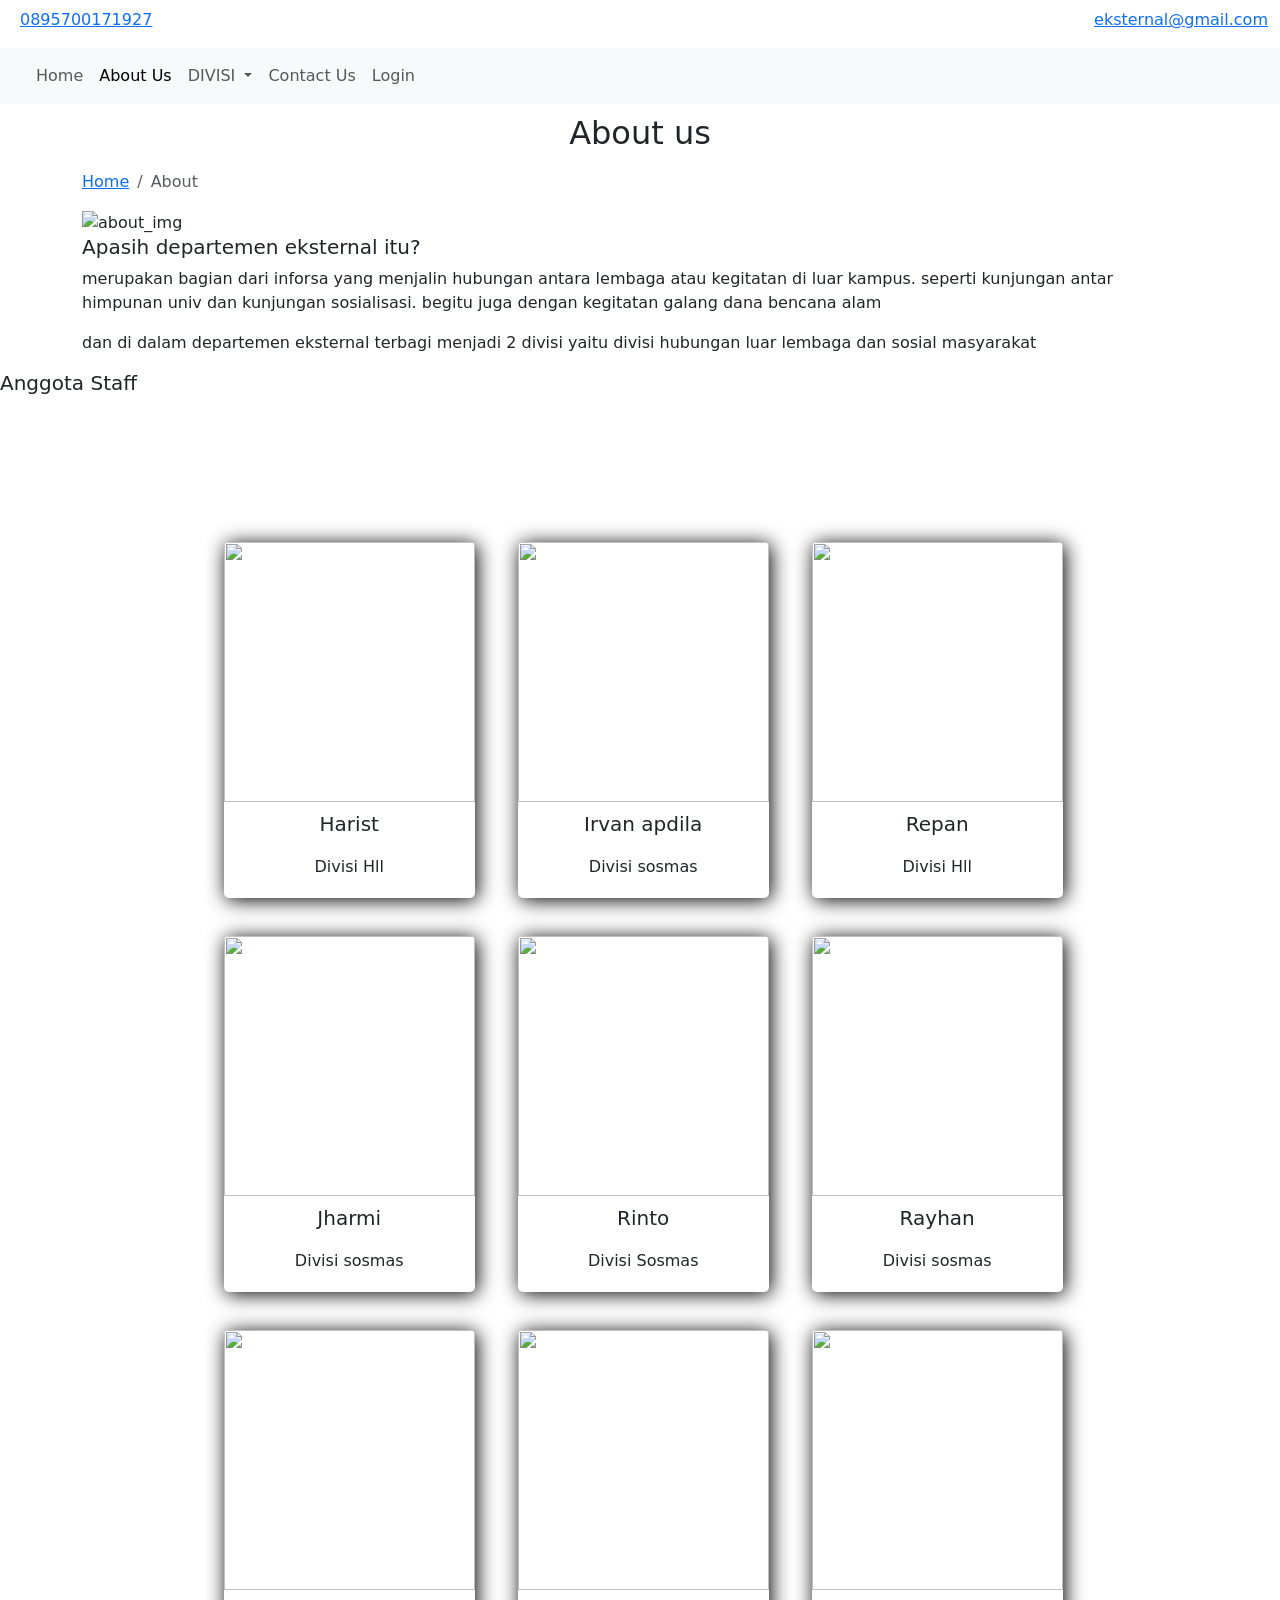
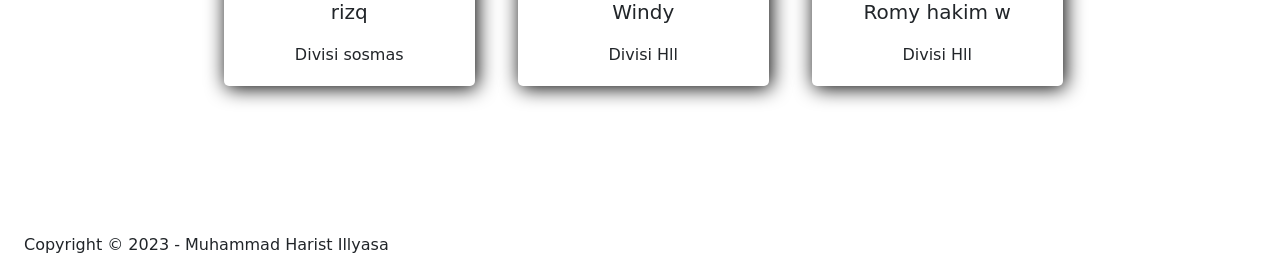
==== about.html @ ab79e87a "Ko" ====
<!DOCTYPE html>

<html lang="en">

<head>
    <meta charset="UTF-8">
    <meta http-equiv="X-UA-Compatible" content="IE=edge">
    <meta name="viewport" content="width=device-width, initial-scale=1.0">

    <!-- bootstrap cdn link -->
    <link href="https://cdn.jsdelivr.net/npm/bootstrap@5.1.3/dist/css/bootstrap.min.css" rel="stylesheet"
        integrity="sha384-1BmE4kWBq78iYhFldvKuhfTAU6auU8tT94WrHftjDbrCEXSU1oBoqyl2QvZ6jIW3" crossorigin="anonymous">

    <!-- aos cdn link -->
    <link href="https://unpkg.com/aos@2.3.1/dist/aos.css" rel="stylesheet">

    <!-- custom styles -->
    <link rel="stylesheet" href="style.css">
    <link rel="stylesheet" href="responsive.css">

    <title>About</title>
</head>
<style type="text/css">


 
    .main{
    
     margin: 10%;
     padding-left: 6%;
    }
    
    .tet{
         width: 251px;
         height: 100%;
         display: inline-block;
         box-shadow: 2px 2px 20px black;
         border-radius: 5px; 
         margin: 2%;
        }
    
    .gambar .test{
      width: 251px;
      height: 260px;
      border-top-right-radius: 5px;
      border-top-left-radius: 5px;
      
    
     
     }
    
    .title{
     
      text-align: center;
      padding: 10px;
      
     }
    
    h1{
      font-size: 20px;
     }
    
    .des{
      padding: 3px;
      text-align: center;
     
      padding-top: 1px;
            border-bottom-right-radius: 1px;
      border-bottom-left-radius: 1px;
    }
    button{
      margin-top: 40px;
      margin-bottom: 10px;
      background-color: white;
      border: 1px solid black;
      border-radius: 5px;
      padding:10px;
    }
    button:hover{
      background-color: black;
      color: white;
      transition: .5s;
      cursor: pointer;
    }
    
    </style>

<body>
     <!-- topbar start -->
     <div class="topbar container-fluid d-flex flex-wrap justify-content-center justify-content-lg-between">
        <div class="info-topbar mt-2 d-flex flex-wrap justify-content-center justify-content-lg-between">
            <div class="info-content d-inline-flex">
                <div class="mt-1"><span class="icon-whatsapp"></span></div>
                <a href="https://api.whatsapp.com/send?phone=0895700171927"><p class="phone ms-2">0895700171927</p></a>
            </div>

           
        </div>

        <div class="location-topbar ms-3 mt-2 d-flex align-items-center">
            <div class="info-content ms-4 d-inline-flex">
                <div class="mt-1"><span class="icon-envelope"></span></div>
                <a href="https://mail.google.com/mail/u/0/#inbox?compose=GTvVlcSKkwvThJGXfPWJGjQLQSJjSxSMfWQBBZDpXfcxKZqzNhKjsBWpTSfxVKDgNqBTXHMmpXLSG"><p class="email ms-2">eksternal@gmail.com</p></a>
            </div>
        </div>
    </div>
    <!-- topbar end -->





    <!-- header start -->
    <div class="header">

        <!-- navbar start -->
        <nav class="navbar navbar-expand-lg navbar-light bg-light">
            <div class="nav-content container-fluid">
                <a class="navbar-brand" href="#">
                    <img class="d-inline-block align-top" src="./img/biru-removebg-preview.png" alt="">
                </a>

                <button class="navbar-toggler" type="button" data-bs-toggle="collapse"
                    data-bs-target="#navbarNavDropdown" aria-controls="navbarNavDropdown" aria-expanded="false"
                    aria-label="Toggle navigation">
                    <span class="navbar-toggler-icon"></span>
                </button>

                <div class="main-menu collapse navbar-collapse" id="navbarNavDropdown">
                    <ul class="navbar-nav">
                        <li class="nav-item">
                            <a class="nav-link" aria-current="page" href="index.html">Home</a>
                        </li>

                        <li class="nav-item">
                            <a class="nav-link active" href="about.html">About Us</a>
                        </li>

                        <li class="nav-item dropdown">
                            <a class="nav-link dropdown-toggle" href="#" data-bs-toggle="dropdown"
                                id="navbarDropdownMenuLink" role="button" aria-expanded="false">
                                DIVISI
                            </a>
                            <ul class="dropdown-menu" aria-labelledby="navbarDropdownMenuLink">
                                <li><a class="dropdown-item" href="hll.html">hubungan luar lembaga</a></li>
                                <li><a class="dropdown-item" href="sosmas.html">sosial masyarakat</a></li>
                            </ul>
                        </li>

                       
                        <li class="nav-item">
                            <a class="nav-link" href="contact.html">Contact Us</a>
                        </li>
                        <li class="nav-item">
                            <a class="nav-link" href="login.php">Login</a>
                        </li>
                    </ul>
                </div>

              
            </div>
        </nav>
        <!-- navbar end -->
    </div>
    <!-- header end -->




    <!-- breadcrumb start -->
    <div class="container-fluid breadcrumb-area">
        <div class="container-lg">
            <div class="title">
                <h2>About us</h2>
            </div>

            <nav aria-label="breadcrumb">
                <ol class="breadcrumb">
                    <li class="breadcrumb-item"><a href="index.html">Home</a></li>
                    <li class="breadcrumb-item active" aria-current="page">About</li>
                </ol>
            </nav>
        </div>
    </div>
    <!-- breadcrumb end -->





    <!-- about section start -->
    <div class="about container-xl" id="about">
        <div class="about-wrap">
            <div class="about-image">
                <img src="img/ok.jpg" alt="about_img">
            </div>
            <div class="about-description">
              
                <h1>Apasih departemen eksternal itu?</h1>
                <p>merupakan bagian dari inforsa yang menjalin hubungan antara lembaga atau kegitatan di luar kampus.
                    seperti kunjungan antar himpunan univ dan kunjungan sosialisasi. begitu juga dengan kegitatan galang dana bencana alam
                </p>
                <p>dan di dalam departemen eksternal terbagi menjadi 2 divisi yaitu divisi hubungan luar lembaga dan sosial masyarakat
                     </p>
              
            </div>
        </div>

       
    </div>
    <!-- about section end -->





    <!-- customer review section start -->
    <div class="review-title">
        <h1><span>Anggota</span> Staff</h1>
    </div>
    <div class="main">
    

        <!--cards -->
       
       <div class="tet">
       
       <div class="gambar">
          <img src="img/profil.jpeg" class="test">
       </div>
       <div class="title">
        <h1>
       Harist</h1>
       </div>
       <div class="des">
        <p>Divisi Hll</p>
    
       </div>
       </div>
       <!--cards -->
       <div class="tet">
       
        <div class="gambar">
           <img src="foto/Irvan Apdila.jpg" class="test">
        </div>
        <div class="title">
         <h1>
        Irvan apdila</h1>
        </div>
        <div class="des">
         <p>Divisi sosmas</p>
     
        </div>
        </div>
        


        <div class="tet">
       
            <div class="gambar">
               <img src="foto/Muhammad Dwi Refansyah.jpg" class="test">
            </div>
            <div class="title">
             <h1>
            Repan</h1>
            </div>
            <div class="des">
             <p>Divisi Hll</p>
         
            </div>
            </div>
       

            <div class="tet">
       
                <div class="gambar">
                   <img src="foto/Jharmiyanto Kurnia Pasangkin.jpg" class="test">
                </div>
                <div class="title">
                 <h1>
                Jharmi</h1>
                </div>
                <div class="des">
                 <p>Divisi sosmas</p>
             
                </div>
                </div>

                <div class="tet">
       
                    <div class="gambar">
                       <img src="foto/Rinto.JPEG" class="test">
                    </div>
                    <div class="title">
                     <h1>
                    Rinto</h1>
                    </div>
                    <div class="des">
                     <p>Divisi Sosmas</p>
                 
                    </div>
                    </div>
                    
        <div class="tet">
       
            <div class="gambar">
               <img src="foto/Rayhan Fadlur Rahman .jpg" class="test">
            </div>
            <div class="title">
             <h1>
            Rayhan</h1>
            </div>
            <div class="des">
             <p>Divisi sosmas</p>
         
            </div>
            </div>
            
        <div class="tet">
       
            <div class="gambar">
               <img src="foto/Rizq Saputra.JPG" class="test">
            </div>
            <div class="title">
             <h1>
            rizq</h1>
            </div>
            <div class="des">
             <p>Divisi sosmas</p>
         
            </div>
            </div>
            
        <div class="tet">
       
            <div class="gambar">
               <img src="foto/Windy Widyastutik .jpg" class="test">
            </div>
            <div class="title">
             <h1>
            Windy</h1>
            </div>
            <div class="des">
             <p>Divisi Hll</p>
         
            </div>
            </div>
                <div class="tet">
       
                    <div class="gambar">
                       <img src="foto/romy.jpeg" class="test">
                    </div>
                    <div class="title">
                     <h1>
                    Romy hakim w</h1>
                    </div>
                    <div class="des">
                     <p>Divisi Hll</p>
                 
                    </div>
                    </div>
     
       
       
      </div>
    <!-- customer review section end -->





    <!-- footer section start -->
    <div class="footer">
        <div class="footer-content container-xxl">
          

        <footer class="copyright container-xxl">
            <p>Copyright &copy; 2023 - Muhammad Harist Illyasa
                    </p>
        </footer>
        </div>
    </div>
    <!-- footer section end -->







    <!-- bootstrap cdn link -->
    <script src="https://cdn.jsdelivr.net/npm/bootstrap@5.1.3/dist/js/bootstrap.bundle.min.js"
        integrity="sha384-ka7Sk0Gln4gmtz2MlQnikT1wXgYsOg+OMhuP+IlRH9sENBO0LRn5q+8nbTov4+1p" crossorigin="anonymous">
    </script>

    <!-- aos cdn link -->
    <script src="https://unpkg.com/aos@2.3.1/dist/aos.js"></script>

    <!-- custom js link -->
    <script src="script.js"></script>
</body>

</html>
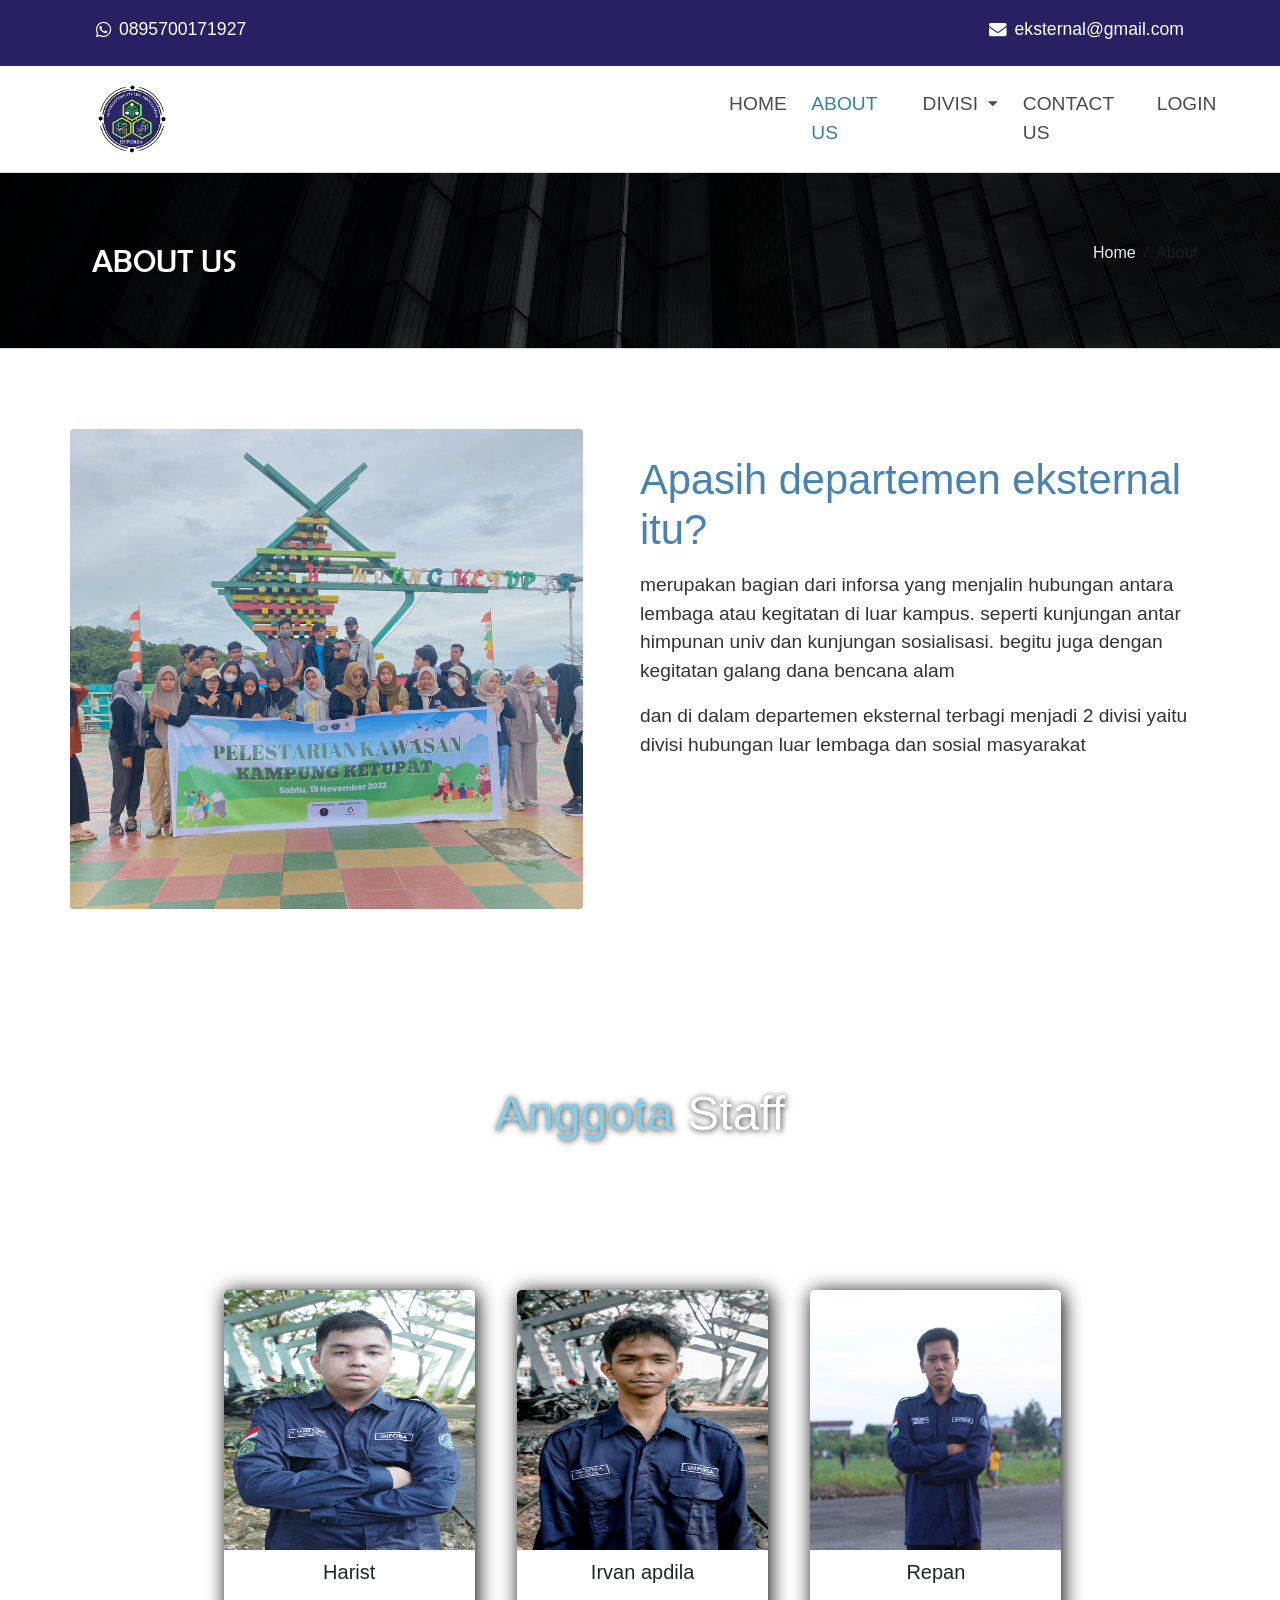
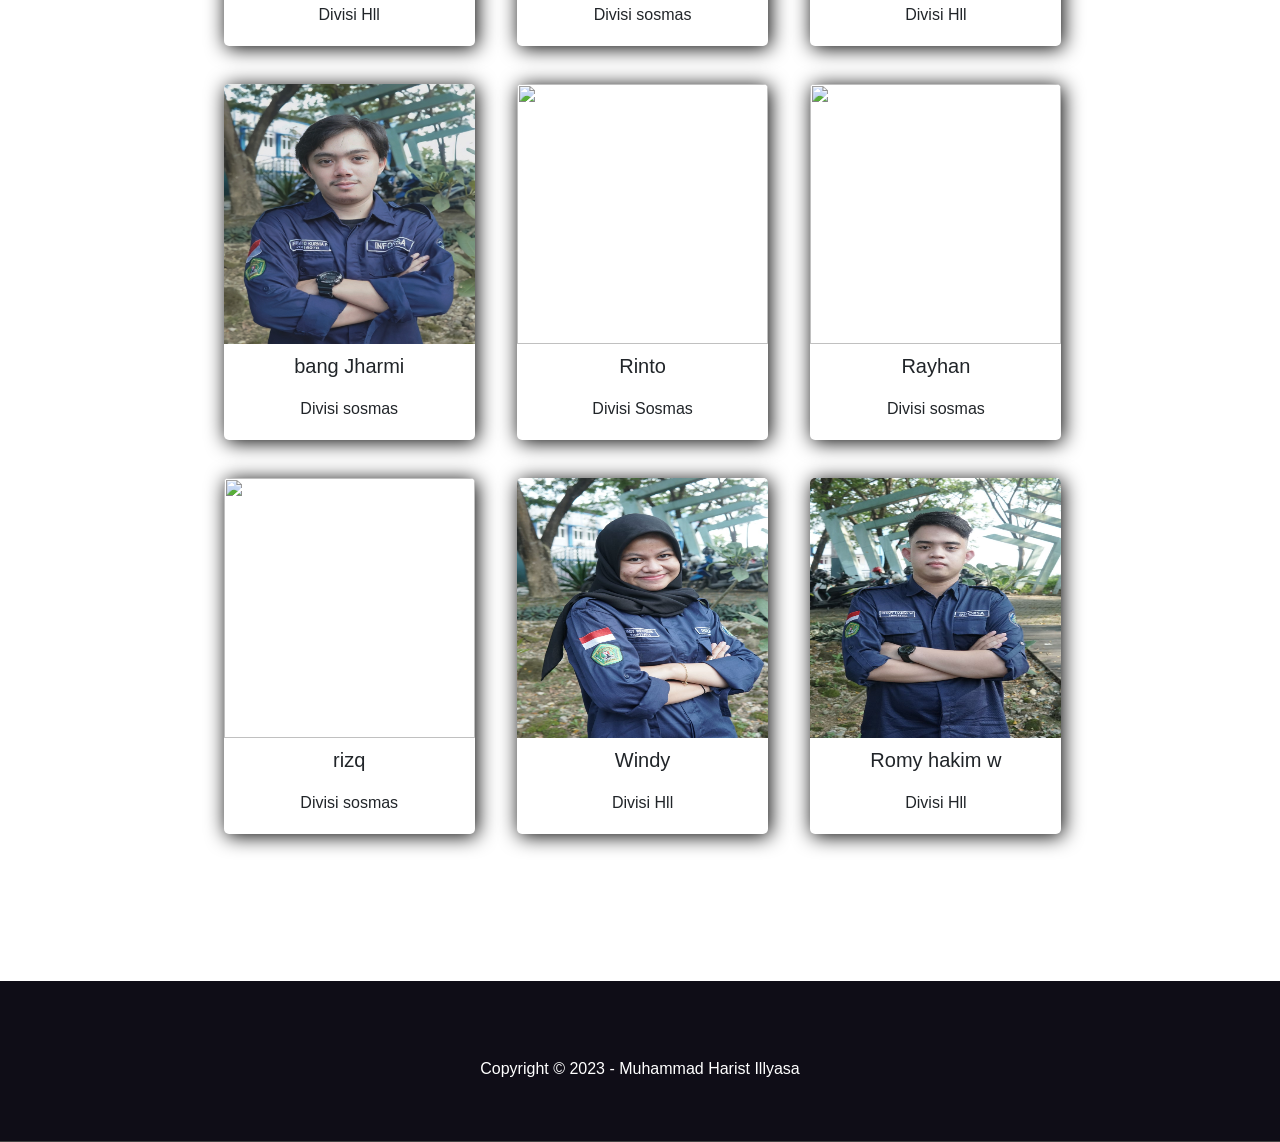
==== commit c1af08a4: "memperbaiki bug css yg ada di about.html" ====
--- a/about.html
+++ b/about.html
@@ -278,7 +278,7 @@
                 </div>
                 <div class="title">
                  <h1>
-                Jharmi</h1>
+                bang Jharmi</h1>
                 </div>
                 <div class="des">
                  <p>Divisi sosmas</p>
--- a/style.css
+++ b/style.css
@@ -0,0 +1,1749 @@
+
+@import url('https://fonts.googleapis.com/css2?family=Acme&family=Lato:wght@300;400;700&display=swap');
+
+/* icons */
+@import url('icon.css');
+
+@font-face {
+    font-family: BerlinSansFBDemiBold;
+    src: url(./fonts/BerlinSansFBDemiBold/BerlinSansFBDemiBold.ttf);
+}
+
+@font-face {
+    font-family: 'Berlin Sans FB';
+    font-style: normal;
+    font-weight: normal;
+    src: local('Berlin Sans FB'), url('./fonts/BerlinSansFBWebfont/BRLNSR.woff') format('woff');
+}
+
+@font-face {
+    font-family: 'Berlin Sans FB Bold';
+    font-style: normal;
+    font-weight: normal;
+    src: local('Berlin Sans FB Bold'), url('./fonts/BerlinSansFBWebfont/BRLNSB.woff') format('woff');
+}
+
+
+
+
+
+/* Global Settings
+------------------------ */
+*,
+*::before,
+*::after {
+    margin: 0;
+    padding: 0;
+    -webkit-box-sizing: border-box;
+    box-sizing: border-box;
+}
+
+:root {
+    --color-base: #3184a5;
+}
+
+html {
+    overflow-x: hidden;
+}
+
+body {
+    position: relative;
+    font-family: 'Lato', sans-serif;
+}
+
+a {
+    color: #3184a5;
+    text-decoration: none;
+}
+
+a:hover {
+    color: #3184a5;
+}
+
+a:active {
+    background: transparent !important;
+}
+
+.section-title h1 {
+    font-weight: 600;
+    text-align: center;
+    text-transform: uppercase;
+    font-family: BerlinSansFBDemiBold;
+}
+
+.section-title h1 span {
+    color: var(--color-base);
+}
+
+.section-title p {
+    position: relative;
+    color: #333;
+    font-size: 1.1rem;
+    font-weight: 600;
+    text-align: center;
+    text-transform: uppercase;
+    letter-spacing: 2.8px;
+    font-family: 'Acme', sans-serif;
+}
+
+
+
+
+
+/* Topbar 
+------------- */
+.topbar {
+    padding: 0.5rem 6rem;
+    background: #272164;
+    font-family: 'Berlin Sans FB';
+}
+
+.info-content div span {
+    color: #fff;
+    font-size: 1.1rem;
+}
+
+.info-content p,
+.location-topbar p {
+    color: #fff;
+    font-size: 1.1rem;
+}
+
+
+
+
+
+
+/* Header
+------------- */
+.header {
+    position: relative;
+    z-index: 999999 !important;
+}
+
+.header.active {
+    position: fixed;
+    width: 100%;
+    top: 0;
+    left: 0;
+    -webkit-transform: translateY(0);
+    -ms-transform: translateY(0);
+    transform: translateY(0);
+    -webkit-animation: animate 0.4s ease forwards;
+    animation: animate 0.4s ease forwards;
+}
+
+@-webkit-keyframes animate {
+    from {
+        -webkit-transform: translateY(-10rem);
+        transform: translateY(-10rem);
+    }
+
+    to {
+        -webkit-transform: translateY(0);
+        transform: translateY(0);
+    }
+}
+
+@keyframes animate {
+    from {
+        -webkit-transform: translateY(-10rem);
+        transform: translateY(-10rem);
+    }
+
+    to {
+        -webkit-transform: translateY(0);
+        transform: translateY(0);
+    }
+}
+
+
+
+/* navbar */
+.navbar {
+    background: #fff !important;
+    border-bottom: 1px solid #ddd;
+    font-family: BerlinSansFBDemiBold;
+}
+
+.nav-content {
+    position: relative;
+    -webkit-box-sizing: border-box;
+    box-sizing: border-box;
+}
+
+.navbar-brand {
+    padding-left: 5rem;
+}
+
+.navbar-brand img {
+    height: 5rem;
+    width: 5rem;
+}
+
+.nav-item .nav-link.active {
+    color: var(--color-base) !important;
+}
+
+.navbar .nav-item:hover .nav-link {
+    color: var(--color-base) !important;
+}
+
+.main-menu {
+    position: absolute;
+    top: 50%;
+    left: 60%;
+   
+    -webkit-transform: translate(-80%, -50%);
+    -ms-transform: translate(-80%, -50%);
+    transform: translate(-10%, -50%);
+}
+
+.main-menu ul li {
+    padding: 0 0.27rem;
+}
+
+.main-menu ul li a {
+    color: #4c4855 !important;
+    font-size: 1.2rem;
+    text-transform: uppercase;
+    -webkit-transition: color 0.4s ease;
+    -o-transition: color 0.4s ease;
+    transition: color 0.4s ease;
+}
+
+.dropdown-menu>li>a {
+    color: #444;
+    font-size: 1.1rem !important;
+    font-family: 'Berlin Sans FB';
+}
+
+.nav-content .quote-btn {
+    position: absolute;
+    top: 1rem;
+    right: 6rem;
+    -webkit-box-sizing: border-box;
+    box-sizing: border-box;
+}
+
+.nav-content .quote-btn a {
+    font-size: 1rem;
+    font-weight: bold;
+    text-transform: uppercase;
+    color: var(--color-base) !important;
+    border: 2px solid var(--color-base);
+}
+
+
+
+
+
+/* Breadcrumb 
+----------------- */
+.breadcrumb-area {
+    background: -o-linear-gradient(45deg, rgba(0, 0, 0, 0.3), rgba(0, 0, 0, 0.5)), url('./img/breadcumb.jpg');
+    background: linear-gradient(45deg, rgba(0, 0, 0, 0.3), rgba(0, 0, 0, 0.5)), url('./img/breadcumb.jpg');
+    height: 11rem;
+    width: 100%;
+    -webkit-box-sizing: border-box;
+    box-sizing: border-box;
+    background-size: cover;
+    border-bottom: 1px solid #ddd;
+}
+
+.breadcrumb-area .container-lg {
+    display: -webkit-box;
+    display: -ms-flexbox;
+    display: flex;
+    height: 100%;
+    width: 100%;
+    -webkit-box-pack: justify;
+    -ms-flex-pack: justify;
+    justify-content: space-between;
+    -webkit-box-align: center;
+    -ms-flex-align: center;
+    align-items: center;
+}
+
+.breadcrumb-area .title h2 {
+    margin-bottom: 0;
+    color: #fff;
+    font-size: 2rem;
+    font-weight: 500;
+    font-family: 'Berlin Sans FB';
+    text-transform: uppercase;
+}
+
+.breadcrumb-item a {
+    color: #eee;
+}
+
+
+
+
+
+/* Hero Carousel
+--------------------- */
+.carousel-item {
+    position: relative;
+    height: 100vh;
+    min-height: 360px;
+    font-family: BerlinSansFBDemiBold;
+}
+
+.carousel-item1 {
+    background: -o-linear-gradient(45deg, rgba(35, 35, 35, 0.4), rgba(35, 35, 35, 0.7)), url('./img/ok.jpg');
+    background: linear-gradient(45deg, rgba(35, 35, 35, 0.4), rgba(35, 35, 35, 0.7)), url('./img/ok.jpg');
+    background-size: cover;
+    background-position: center;
+}
+
+.carousel-item2 {
+    background: -o-linear-gradient(45deg, rgba(35, 35, 35, 0.4), rgba(35, 35, 35, 0.7)), url('./img/smk7.JPG');
+    background: linear-gradient(45deg, rgba(35, 35, 35, 0.4), rgba(35, 35, 35, 0.7)), url('./img/smk7.JPG');
+    background-size: cover;
+    background-position: center;
+}
+
+.carousel-item3 {
+    background: -o-linear-gradient(45deg, rgba(35, 35, 35, 0.4), rgba(35, 35, 35, 0.7)), url('./img/berbagi.jpg');
+    background: linear-gradient(45deg, rgba(35, 35, 35, 0.4), rgba(35, 35, 35, 0.7)), url('./img/berbagi.jpg');
+    background-size: cover;
+    background-position: center;
+}
+
+.carousel-caption {
+    width: 800px;
+    position: absolute;
+    top: 55%;
+    left: 50%;
+    -webkit-transform: translate(-50%, -55%);
+    -ms-transform: translate(-50%, -55%);
+    transform: translate(-50%, -55%);
+}
+
+.carousel-caption h5 {
+    font-size: 4rem;
+    font-weight: 800;
+}
+
+.carousel-caption p {
+    display: inline-block;
+    margin-top: 1.2rem;
+    padding: 1rem 1.8rem;
+    background: var(--color-base);
+}
+
+.carousel-caption p a {
+    color: #fff;
+    font-size: 1.3rem;
+}
+
+
+
+
+
+/* Services
+--------------- */
+.card {
+    position: relative;
+    height: 24rem;
+    width: calc(90% / 3);
+    min-width: 22rem;
+    overflow: hidden;
+    cursor: pointer;
+    -webkit-box-shadow: 4px 4px 15px gray;
+    box-shadow: 4px 4px 15px gray;
+    border: none !important;
+}
+
+.card::before {
+    position: absolute;
+    content: '';
+    height: 100%;
+    width: 100%;
+    top: 0;
+    left: 0;
+    background: rgba(35, 35, 35, 0.4);
+    pointer-events: none;
+    z-index: 99;
+}
+
+.card img {
+    height: 100%;
+    width: 100%;
+    -o-object-fit: cover;
+    object-fit: cover;
+    -webkit-transition: all 0.8s ease;
+    -o-transition: all 0.8s ease;
+    transition: all 0.8s ease;
+}
+
+.card:hover img {
+    -webkit-transform: scale(1.2);
+    -ms-transform: scale(1.2);
+    transform: scale(1.2);
+}
+
+.card .card-text-content {
+    position: absolute;
+    top: 50%;
+    left: 50%;
+    -webkit-transform: translate(-50%, -50%);
+    -ms-transform: translate(-50%, -50%);
+    transform: translate(-50%, -50%);
+    width: 100%;
+    z-index: 999;
+}
+
+.card .card-text-content p {
+    padding: 0 0.6rem;
+    font-size: 2.6rem;
+    font-weight: 600;
+    letter-spacing: 1px;
+    color: #fff;
+    text-align: center;
+    text-transform: capitalize;
+    text-shadow: 2px 2px 4px #444;
+    font-family: BerlinSansFBDemiBold;
+}
+
+
+
+
+
+/* Service Row
+----------------------- */
+.service-row {
+    position: relative;
+    width: 100%;
+}
+
+
+/* construction */
+.construction-content {
+    display: -webkit-box;
+    display: -ms-flexbox;
+    display: flex;
+}
+
+
+/* interior */
+.interior-content {
+    display: -webkit-box;
+    display: -ms-flexbox;
+    display: flex;
+    -webkit-box-orient: horizontal;
+    -webkit-box-direction: reverse;
+    -ms-flex-direction: row-reverse;
+    flex-direction: row-reverse;
+}
+
+.service-row-img {
+    height: 600px;
+    width: 660px;
+    -webkit-box-shadow: 4px 4px 15px gray;
+    box-shadow: 4px 4px 15px gray;
+}
+
+.service-row-img img {
+    height: 100%;
+    width: 100%;
+    -o-object-fit: cover;
+    object-fit: cover;
+}
+
+.service-row-text {
+    height: 420px;
+    width: 680px;
+    -webkit-box-shadow: 4px 4px 15px silver;
+    box-shadow: 4px 4px 15px silver;
+}
+
+
+/* construnction */
+.construction-text {
+    position: absolute;
+    top: 50%;
+    left: 90%;
+    -webkit-transform: translate(-90%, -50%);
+    -ms-transform: translate(-90%, -50%);
+    transform: translate(-90%, -50%);
+    background: #eee;
+    border-radius: 0.2rem;
+}
+
+
+/* interior */
+.interior-text {
+    position: absolute;
+    top: 50%;
+    left: 10%;
+    -webkit-transform: translate(-10%, -50%);
+    -ms-transform: translate(-10%, -50%);
+    transform: translate(-10%, -50%);
+    background: #eee;
+    border-radius: 0.2rem;
+}
+
+.service-row-text h2 {
+    color: #444;
+    font-size: 2.7rem;
+    font-weight: 600;
+    letter-spacing: 3px;
+    text-transform: uppercase;
+    padding: 2rem 2rem 0 2rem;
+    font-family: BerlinSansFBDemiBold;
+}
+
+.service-row-text h2::first-letter {
+    color: var(--color-base);
+    font-size: 3.2rem;
+    font-weight: 600;
+}
+
+.service-row-text p {
+    color: #444;
+    font-size: 1.1rem;
+    padding: 2rem 2rem 0 2rem;
+}
+
+.service-row-text p a {
+    padding: 0.6rem 1rem;
+    border: 2px solid var(--color-base);
+    font-family: BerlinSansFBDemiBold;
+}
+
+
+
+
+
+/* Home Gallery 
+------------------- */
+.gallery {
+    padding-bottom: 2rem;
+    display: -ms-grid;
+    display: grid;
+    place-items: center;
+    font-family: 'Berlin Sans FB';
+}
+
+.wrapper {
+    margin: 1.4rem 0;
+    display: -webkit-box;
+    display: -ms-flexbox;
+    display: flex;
+    -webkit-box-orient: vertical;
+    -webkit-box-direction: normal;
+    -ms-flex-direction: column;
+    flex-direction: column;
+    width: 100%;
+    height: auto;
+    -webkit-box-align: center;
+    -ms-flex-align: center;
+    align-items: center;
+}
+
+.wrapper .filter-menu {
+    display: -webkit-box;
+    display: -ms-flexbox;
+    display: flex;
+    -ms-flex-wrap: wrap;
+    flex-wrap: wrap;
+    list-style: none;
+}
+
+.filter-menu li {
+    margin: 0.2rem 0.4rem;
+    padding: 0.4rem 1rem;
+    color: var(--color-base);
+    cursor: pointer;
+    font-size: 1.4rem;
+    border: 3px solid var(--color-base);
+    -webkit-transition: all 0.4s ease;
+    -o-transition: all 0.4s ease;
+    transition: all 0.4s ease;
+
+}
+
+.filter-menu li:hover,
+.filter-menu li.active-menu {
+    color: #fff;
+    background: var(--color-base);
+}
+
+.gallery .filter-items {
+    margin-top: 1.6rem;
+    display: -webkit-box;
+    display: -ms-flexbox;
+    display: flex;
+    -ms-flex-wrap: wrap;
+    flex-wrap: wrap;
+    width: 100%;
+    -webkit-box-align: center;
+    -ms-flex-align: center;
+    align-items: center;
+}
+
+.filter-items .filter-content {
+    position: relative;
+    margin: 0.3rem;
+    -ms-flex-preferred-size: calc(90% / 3);
+    flex-basis: calc(90% / 3);
+    -webkit-box-flex: 1;
+    -ms-flex-positive: 1;
+    flex-grow: 1;
+    min-width: 320px;
+    height: 300px;
+    cursor: pointer;
+    border-radius: 0.4rem;
+    -webkit-box-shadow: 4px 4px 20px gray;
+    box-shadow: 4px 4px 20px gray;
+    overflow: hidden;
+}
+
+
+/* active or delete contents */
+.filter-items .filter-content.deleteContents {
+    display: none;
+}
+
+.filter-items .filter-content.activeContents {
+    -webkit-animation: anim 0.3s ease-out forwards;
+    animation: anim 0.3s ease-out forwards;
+}
+
+@-webkit-keyframes anim {
+    from {
+        -webkit-transform: scale(0.2);
+        transform: scale(0.2);
+    }
+
+    to {
+        -webkit-transform: scale(1);
+        transform: scale(1);
+    }
+}
+
+@keyframes anim {
+    from {
+        -webkit-transform: scale(0.2);
+        transform: scale(0.2);
+    }
+
+    to {
+        -webkit-transform: scale(1);
+        transform: scale(1);
+    }
+}
+
+.filter-items .filter-content img {
+    width: 100%;
+    height: 100%;
+    -o-object-fit: cover;
+    object-fit: cover;
+    -o-object-position: center;
+    object-position: center;
+    border-radius: 0.4rem;
+}
+
+.filter-items .filter-content::before {
+    position: absolute;
+    content: '';
+    top: 0;
+    left: 0;
+    width: 100%;
+    height: 100%;
+    background: -o-linear-gradient(top, rgba(0, 0, 0, 0) 0%, rgba(0, 0, 0, 0) 34%, rgba(0, 0, 0, 0.9) 100%);
+    background: -webkit-gradient(linear, left top, left bottom, from(rgba(0, 0, 0, 0)), color-stop(34%, rgba(0, 0, 0, 0)), to(rgba(0, 0, 0, 0.9)));
+    background: linear-gradient(180deg, rgba(0, 0, 0, 0) 0%, rgba(0, 0, 0, 0) 34%, rgba(0, 0, 0, 0.9) 100%);
+    -webkit-transform: scale(1);
+    -ms-transform: scale(1);
+    transform: scale(1);
+    -webkit-transition: all 0.4s ease;
+    -o-transition: all 0.4s ease;
+    transition: all 0.4s ease;
+}
+
+.filter-items .filter-content::after {
+    position: absolute;
+    content: '';
+    bottom: 0;
+    right: 0;
+    width: 100%;
+    height: 100%;
+    opacity: 0;
+    visibility: hidden;
+    pointer-events: none;
+    background: rgba(0, 0, 0, 0.6);
+    -webkit-transform: scale(1);
+    -ms-transform: scale(1);
+    transform: scale(1);
+    -webkit-transition: all 0.4s ease;
+    -o-transition: all 0.4s ease;
+    transition: all 0.4s ease;
+}
+
+.filter-items .filter-content:hover::after {
+    opacity: 1;
+    visibility: visible;
+    pointer-events: auto;
+    -webkit-transform: scale(0.9);
+    -ms-transform: scale(0.9);
+    transform: scale(0.9);
+}
+
+.filter-items .filter-content .hover-text {
+    position: absolute;
+    top: 50%;
+    left: 50%;
+    color: #fff;
+    width: 80%;
+    font-size: 1.1rem;
+    text-align: center;
+    opacity: 0;
+    visibility: hidden;
+    pointer-events: none;
+    -webkit-transform: translate(-50%, -50%) scale(0.8);
+    -ms-transform: translate(-50%, -50%) scale(0.8);
+    transform: translate(-50%, -50%) scale(0.8);
+    -webkit-transition: all 0.4s ease;
+    -o-transition: all 0.4s ease;
+    transition: all 0.4s ease;
+    z-index: 1;
+}
+
+.filter-items .filter-content:hover .hover-text {
+    opacity: 1;
+    visibility: visible;
+    pointer-events: auto;
+    -webkit-transform: translate(-50%, -50%) scale(1);
+    -ms-transform: translate(-50%, -50%) scale(1);
+    transform: translate(-50%, -50%) scale(1);
+}
+
+.filter-items .filter-content .project-title-area {
+    padding: 0 2rem 0 2rem;
+    position: absolute;
+    bottom: 0;
+    display: -webkit-box;
+    display: -ms-flexbox;
+    display: flex;
+    width: 100%;
+    height: 4rem;
+    -webkit-box-align: center;
+    -ms-flex-align: center;
+    align-items: center;
+    -webkit-box-pack: justify;
+    -ms-flex-pack: justify;
+    justify-content: space-between;
+}
+
+.filter-items .filter-content .project-title-area p {
+    color: #fff;
+    font-size: 1.4rem;
+}
+
+
+/* lightbox */
+.lightbox {
+    position: fixed;
+    top: 50%;
+    left: 50%;
+    -webkit-transform: translate(-50%, -50%);
+    -ms-transform: translate(-50%, -50%);
+    transform: translate(-50%, -50%);
+    max-width: 700px;
+    max-height: 500px;
+    width: 100%;
+    height: 100%;
+    opacity: 0;
+    visibility: hidden;
+    pointer-events: none;
+    -webkit-box-sizing: border-box;
+    box-sizing: border-box;
+    z-index: 99999999 !important;
+}
+
+.lightbox.show-lightbox {
+    opacity: 1;
+    visibility: visible;
+    pointer-events: auto;
+    -webkit-transform: translate(-50%, -50%);
+    -ms-transform: translate(-50%, -50%);
+    transform: translate(-50%, -50%);
+    -webkit-transition: all 0.4s ease;
+    -o-transition: all 0.4s ease;
+    transition: all 0.4s ease;
+}
+
+.lightbox .lightbox-content {
+    height: 100%;
+    width: 100%;
+    -webkit-transform: scale(0.4);
+    -ms-transform: scale(0.4);
+    transform: scale(0.4);
+    -webkit-transition: all 0.4s ease;
+    -o-transition: all 0.4s ease;
+    transition: all 0.4s ease;
+}
+
+.lightbox.show-lightbox .lightbox-content {
+    -webkit-transform: scale(1);
+    -ms-transform: scale(1);
+    transform: scale(1);
+}
+
+.lightbox-header {
+    position: relative;
+    padding-bottom: 0.8rem;
+    display: -webkit-box;
+    display: -ms-flexbox;
+    display: flex;
+    width: 100%;
+    -webkit-box-pack: justify;
+    -ms-flex-pack: justify;
+    justify-content: space-between;
+}
+
+.lightbox-header p {
+    color: var(--color-base);
+    font-size: 1.2rem;
+}
+
+.lightbox-header p span {
+    color: #fff;
+}
+
+.lightbox-close-btn {
+    display: -ms-grid;
+    display: grid;
+    height: 2.4rem;
+    width: 2.4rem;
+    place-items: center;
+    cursor: pointer;
+}
+
+#close-lightbox {
+    position: absolute;
+    top: 0;
+    right: 0;
+    height: 2rem;
+    width: 2rem;
+}
+
+#close-lightbox::before {
+    position: absolute;
+    content: '';
+    top: 0.8rem;
+    right: 0;
+    height: 3px;
+    width: 20px;
+    background: #fff;
+    border-radius: 0.1rem;
+    -webkit-transform: rotate(-45deg);
+    -ms-transform: rotate(-45deg);
+    transform: rotate(-45deg);
+    -webkit-transition: all 0.4s ease;
+    -o-transition: all 0.4s ease;
+    transition: all 0.4s ease;
+}
+
+#close-lightbox::after {
+    position: absolute;
+    content: '';
+    top: 0.8rem;
+    right: 0;
+    height: 3px;
+    width: 20px;
+    background: #fff;
+    border-radius: 0.1rem;
+    -webkit-transform: rotate(45deg);
+    -ms-transform: rotate(45deg);
+    transform: rotate(45deg);
+    -webkit-transition: all 0.4s ease;
+    -o-transition: all 0.4s ease;
+    transition: all 0.4s ease;
+}
+
+#close-lightbox:hover::before,
+#close-lightbox:hover::after {
+    background: var(--color-base);
+}
+
+.image-wrapper {
+    height: 90%;
+    width: 100%;
+}
+
+.image-wrapper img {
+    height: 100%;
+    width: 100%;
+    -o-object-fit: cover;
+    object-fit: cover;
+}
+
+.lightbox-shadow {
+    position: fixed;
+    top: 0;
+    left: 0;
+    height: 100%;
+    width: 100%;
+    background: rgba(0, 0, 0, 0.8);
+    display: none;
+    z-index: 9999999 !important;
+}
+
+.lightbox-shadow.show-shadow {
+    display: block;
+}
+
+
+
+/* gambar geser
+--------------- */
+@import url('https://fonts.googleapis.com/css2?family=Poppins:wght@100;200;300;400;500;600;700;800;900&display=swap');
+
+*{
+  margin: 0;
+  padding: 0;
+  box-sizing: border-box;
+  font-family: "Poppins", sans-serif;
+}
+
+.divisi{
+  background-color: #f9f9f9;
+  height: 500px;
+}
+
+.divisi,
+
+.divisi p {
+	color: #666;
+	word-spacing: 2px;
+	line-height: 25px;
+	margin-bottom: 20px;
+	text-align:justify;
+	
+}
+.slider{
+  position: relative;
+  background: #000116;
+  width: 800px;
+  min-height: 500px;
+  margin: 120px;
+  overflow: hidden;
+  border-radius: 10px;
+}
+
+.slider .slide{
+  position: absolute;
+  width: 100%;
+  height: 100%;
+  clip-path: circle(0% at 0 50%);
+}
+
+.slider .slide.active{
+  clip-path: circle(150% at 0 50%);
+  transition: 2s;
+}
+
+.slider .slide img{
+  position: absolute;
+  width: 100%;
+  height: 100%;
+  object-fit: cover;
+}
+
+.slider .slide .info{
+  position: absolute;
+  color: #222;
+  background: rgba(255, 255, 255, 0.3);
+  width: 75%;
+  margin-top: 50px;
+  margin-left: 50px;
+  padding: 20px;
+  border-radius: 5px;
+  box-shadow: 0 5px 25px rgb(1 1 1 / 5%);
+}
+
+.slider .slide .info h2{
+  font-size: 2em;
+  font-weight: 800;
+}
+
+.slider .slide .info p{
+  font-size: 1em;
+  font-weight: 400;
+}
+
+.navigation{
+  height: 500px;
+  display: flex;
+  align-items: center;
+  justify-content: space-between;
+  opacity: 0;
+  transition: opacity 0.5s ease;
+}
+
+.slider:hover .navigation{
+  opacity: 1;
+}
+
+.prev-btn, .next-btn{
+  z-index: 999;
+  font-size: 2em;
+  color: #222;
+  background: rgba(255, 255, 255, 0.8);
+  padding: 10px;
+  cursor: pointer;
+}
+
+.prev-btn{
+  border-top-right-radius: 3px;
+  border-bottom-right-radius: 3px;
+}
+
+.next-btn{
+  border-top-left-radius: 3px;
+  border-bottom-left-radius: 3px;
+}
+
+.navigation-visibility{
+  z-index: 999;
+  display: flex;
+  justify-content: center;
+}
+
+.navigation-visibility .slide-icon{
+  z-index: 999;
+  background: rgba(255, 255, 255, 0.5);
+  width: 20px;
+  height: 10px;
+  transform: translateY(-50px);
+  margin: 0 6px;
+  border-radius: 2px;
+  box-shadow: 0 5px 25px rgb(1 1 1 / 20%);
+}
+
+.navigation-visibility .slide-icon.active{
+  background: #4285F4;
+}
+
+@media (max-width: 900px){
+  .slider{
+    width: 100%;
+  }
+
+  .slider .slide .info{
+    position: relative;
+    width: 80%;
+    margin-left: auto;
+    margin-right: auto;
+  }
+}
+
+@media (max-width: 500px){
+  .slider .slide .info h2{
+    font-size: 1.8em;
+    line-height: 40px;
+  }
+
+  .slider .slide .info p{
+    font-size: 0.9em;
+  }
+}
+
+
+
+/* About 
+--------------- */
+.about {
+    padding: 5rem 0 2rem 0;
+    height: auto;
+    width: 100%;
+    font-family: 'Berlin Sans FB';
+}
+
+.about-wrap {
+    padding-bottom: 6rem;
+    display: -webkit-box;
+    display: -ms-flexbox;
+    display: flex;
+    width: 100%;
+    height: 100%;
+    -webkit-box-pack: justify;
+    -ms-flex-pack: justify;
+    justify-content: space-between;
+    -webkit-box-sizing: border-box;
+    box-sizing: border-box;
+}
+
+.about-image {
+    position: relative;
+    width: 45%;
+    height: 450px;
+}
+
+.about-image::before {
+    position: absolute;
+    top: 0;
+    left: 0;
+    content: '';
+    height: 100%;
+    width: 100%;
+    background: rgba(0, 0, 0, 0.1);
+    border-radius: 0.2rem;
+}
+
+.about-image img {
+    width: 100%;
+    height: 100%;
+    -o-object-fit: cover;
+    object-fit: cover;
+    border-radius: 0.2rem;
+}
+
+.about-description {
+    padding-top: 0.4rem;
+    width: 50%;
+    color: #333;
+}
+
+.about-description h3 {
+    font-size: 1.4rem;
+}
+
+.about-description h1 {
+    color: steelblue;
+    margin-top: 1.2rem;
+    font-size: 2.6rem;
+}
+
+.about-description p {
+    margin-top: 1rem;
+    font-size: 1.2rem;
+}
+
+.about-description button {
+    margin-top: 0.6rem;
+    color: #fff;
+    font-size: 1.2rem;
+    height: 2.6rem;
+    width: 8rem;
+    border: none;
+    outline: none;
+    cursor: pointer;
+    background: steelblue;
+    border-radius: 0.1rem;
+}
+
+
+
+
+
+/* Customer review
+----------------------- */
+.customer-review {
+    position: relative;
+    height: 600px;
+    width: 100%;
+    background: -o-linear-gradient(45deg, rgba(0, 0, 0, 0.3), rgba(0, 0, 0, 0.5)), url('img/exclusive/04.jpg');
+    background: linear-gradient(45deg, rgba(0, 0, 0, 0.3), rgba(0, 0, 0, 0.5)), url('img/exclusive/04.jpg');
+    background-size: cover;
+    background-position: center;
+    background-attachment: fixed;
+    font-family: 'Berlin Sans FB';
+}
+
+.review-title {
+    padding-top: 3rem;
+    font-family: BerlinSansFBDemiBold;
+}
+
+.review-title h1 {
+    color: #fff;
+    font-size: 3rem;
+    text-align: center;
+    text-shadow: 1px 1px 6px #333;
+}
+
+.review-title h1 span {
+    color: skyblue;
+}
+
+.review-wrap {
+    margin-top: 2rem;
+    position: absolute;
+    top: 50%;
+    left: 50%;
+    -webkit-transform: translate(-50%, -50%);
+    -ms-transform: translate(-50%, -50%);
+    transform: translate(-50%, -50%);
+    color: #fff;
+    display: -webkit-box;
+    display: -ms-flexbox;
+    display: flex;
+    width: 82%;
+    -webkit-box-pack: center;
+    -ms-flex-pack: center;
+    justify-content: center;
+}
+
+.review-box {
+    margin: 0 1.4rem;
+    padding: 2rem;
+    height: auto;
+    width: 600px;
+    background: rgba(0, 0, 0, 0.7);
+    -webkit-box-sizing: border-box;
+    box-sizing: border-box;
+}
+
+.review-icon {
+    color: #fff;
+    font-size: 1.4rem;
+}
+
+
+
+
+
+/* Service Gallery 
+------------------------ */
+.service-gallery {
+    padding: 0;
+}
+
+.service-gallery-wrapper {
+    display: -webkit-box;
+    display: -ms-flexbox;
+    display: flex;
+    -ms-flex-wrap: wrap;
+    flex-wrap: wrap;
+}
+
+.service-gallery-content {
+    position: relative;
+    height: 400px;
+    -ms-flex-preferred-size: 400px;
+    flex-basis: 400px;
+    -webkit-box-flex: 1;
+    -ms-flex-positive: 1;
+    flex-grow: 1;
+    overflow: hidden;
+    cursor: pointer;
+    -webkit-transition: all 0.4s ease;
+    -o-transition: all 0.4s ease;
+    transition: all 0.4s ease;
+}
+
+.service-gallery-content::before {
+    position: absolute;
+    content: '';
+    top: 0;
+    left: 0;
+    height: 100%;
+    width: 100%;
+    background: -o-linear-gradient(top, rgba(0, 0, 0, 0) 0%, rgba(0, 0, 0, 0.2) 34%, rgba(0, 0, 0, 0.7) 100%);
+    background: -webkit-gradient(linear, left top, left bottom, from(rgba(0, 0, 0, 0)), color-stop(34%, rgba(0, 0, 0, 0.2)), to(rgba(0, 0, 0, 0.7)));
+    background: linear-gradient(180deg, rgba(0, 0, 0, 0) 0%, rgba(0, 0, 0, 0.2) 34%, rgba(0, 0, 0, 0.7) 100%);
+    z-index: 999;
+}
+
+.service-gallery-content::after {
+    position: absolute;
+    content: '';
+    top: 0;
+    left: 0;
+    height: 100%;
+    width: 100%;
+    background: rgba(0, 0, 0, 0);
+    -webkit-transition: all 0.4s ease;
+    -o-transition: all 0.4s ease;
+    transition: all 0.4s ease;
+    z-index: 9999;
+}
+
+.service-gallery-content:hover::after {
+    background: rgba(0, 0, 0, 0.4);
+    -webkit-backdrop-filter: blur(8px);
+    backdrop-filter: blur(8px);
+}
+
+.service-gallery-content img {
+    height: 100%;
+    width: 100%;
+    -o-object-fit: cover;
+    object-fit: cover;
+    -webkit-transition: all 0.8s ease;
+    -o-transition: all 0.8s ease;
+    transition: all 0.8s ease;
+}
+
+.service-gallery-content:hover img {
+    -webkit-transform: scale(1.2);
+    -ms-transform: scale(1.2);
+    transform: scale(1.2);
+}
+
+.service-gallery-content .preview-details {
+    position: absolute;
+    top: 15%;
+    left: 0;
+    width: 100%;
+    -webkit-transform: translate(0, -20%);
+    -ms-transform: translate(0, -20%);
+    transform: translate(0, -20%);
+    -webkit-transition: all 0.3s ease-in-out;
+    -o-transition: all 0.3s ease-in-out;
+    transition: all 0.3s ease-in-out;
+    z-index: 99999;
+}
+
+.service-gallery-content .preview-details p {
+    color: #fff;
+    font-size: 2rem;
+    position: absolute;
+    margin-right: 5rem;
+    padding-left: 3rem;
+    padding-bottom: 0.4rem;
+    -webkit-transform: translate(-5%, -20%);
+    -ms-transform: translate(-5%, -20%);
+    transform: translate(-5%, -20%);
+    font-family: 'Berlin Sans FB';
+    -webkit-transition: all 0.3s ease-in-out;
+    -o-transition: all 0.3s ease-in-out;
+    transition: all 0.3s ease-in-out;
+    opacity: 0;
+    visibility: hidden;
+    pointer-events: none;
+}
+
+.service-gallery-content:hover .preview-details p {
+    opacity: 1;
+    visibility: visible;
+    pointer-events: auto;
+    -webkit-transform: translate(5%, -20%);
+    -ms-transform: translate(5%, -20%);
+    transform: translate(5%, -20%);
+}
+
+.service-gallery-content .preview-details p::before {
+    position: absolute;
+    content: '';
+    bottom: 0;
+    left: -20%;
+    height: 0.2rem;
+    width: 120%;
+    background: silver;
+    -webkit-transform: scaleX(0);
+    -ms-transform: scaleX(0);
+    transform: scaleX(0);
+    -webkit-transform-origin: left;
+    -ms-transform-origin: left;
+    transform-origin: left;
+    -webkit-transition: all 0.2s ease;
+    -o-transition: all 0.2s ease;
+    transition: all 0.2s ease;
+    -webkit-transition-delay: 0.3s;
+    -o-transition-delay: 0.3s;
+    transition-delay: 0.3s;
+}
+
+.service-gallery-content:hover .preview-details p::before {
+    -webkit-transform: scaleX(1);
+    -ms-transform: scaleX(1);
+    transform: scaleX(1);
+}
+
+.service-gallery-content .service-project-title-area {
+    padding: 0 3rem 0 3rem;
+    position: absolute;
+    bottom: 0;
+    display: -webkit-box;
+    display: -ms-flexbox;
+    display: flex;
+    width: 100%;
+    height: 6rem;
+    -webkit-box-align: center;
+    -ms-flex-align: center;
+    align-items: center;
+    -webkit-box-pack: justify;
+    -ms-flex-pack: justify;
+    justify-content: space-between;
+    z-index: 9999;
+}
+
+.service-gallery-content .service-project-title-area p {
+    margin-bottom: 0 !important;
+    color: #fff;
+    font-size: 1.5rem;
+    font-family: 'Berlin Sans FB';
+}
+
+
+
+
+
+/* Project Gallery
+---------------------- */
+.lightbox.project-lightbox {
+    -webkit-transform: translate(-50%, -50%) scale(1);
+    -ms-transform: translate(-50%, -50%) scale(1);
+    transform: translate(-50%, -50%) scale(1);
+}
+
+
+.filter-items.project-gallery .filter-content .hover-text {
+    font-size: 2rem;
+    -webkit-transform: translate(-50%, -50%) scale(1);
+    -ms-transform: translate(-50%, -50%) scale(1);
+    transform: translate(-50%, -50%) scale(1);
+}
+
+.filter-items.project-gallery .filter-content::before {
+    width: 100%;
+    height: 100%;
+    background: rgba(25, 25, 25, 0.7);
+    border-radius: 0.2rem;
+    opacity: 0;
+    visibility: hidden;
+    pointer-events: none;
+    -webkit-transform: translateX(0) scale(1);
+    -ms-transform: translateX(0) scale(1);
+    transform: translateX(0) scale(1);
+    -webkit-transition: all 0.4s ease;
+    -o-transition: all 0.4s ease;
+    transition: all 0.4s ease;
+}
+
+.filter-items.project-gallery .filter-content:hover::before {
+    opacity: 1;
+    visibility: visible;
+    pointer-events: auto;
+    -webkit-transform: translateX(0) scale(0.9);
+    -ms-transform: translateX(0) scale(0.9);
+    transform: translateX(0) scale(0.9);
+}
+
+.filter-items.project-gallery .filter-content::after {
+    width: 0;
+    height: 0;
+    -webkit-transform: translateX(0) scale(0);
+    -ms-transform: translateX(0) scale(0);
+    transform: translateX(0) scale(0);
+}
+
+.filter-items.project-gallery .filter-content:hover::after {
+    -webkit-transform: translateX(0);
+    -ms-transform: translateX(0);
+    transform: translateX(0);
+}
+
+.lightbox-arrow {
+    position: fixed;
+    top: 50%;
+    display: -webkit-box;
+    display: -ms-flexbox;
+    display: flex;
+    width: 100%;
+    -webkit-box-pack: justify;
+    -ms-flex-pack: justify;
+    justify-content: space-between;
+    -webkit-transform: translateY(-50%);
+    -ms-transform: translateY(-50%);
+    transform: translateY(-50%);
+    opacity: 0;
+    visibility: hidden;
+    pointer-events: none;
+    z-index: 999999999;
+}
+
+.lightbox-arrow.show-lightbox-arrow {
+    opacity: 1;
+    visibility: visible;
+    pointer-events: auto;
+}
+
+.lightbox-arrow span {
+    font-size: 4rem;
+    color: #fff;
+    cursor: pointer;
+}
+
+#left-arrow {
+    margin-left: 4%;
+}
+
+#right-arrow {
+    margin-right: 4%;
+}
+
+
+
+
+
+/* Contact
+----------------- */
+.contact {
+    padding: 5rem 0;
+    font-family: 'Berlin Sans FB';
+}
+
+.contact-wrap {
+    color: #444;
+    display: -webkit-box;
+    display: -ms-flexbox;
+    display: flex;
+    width: 100%;
+    height: auto;
+    -webkit-box-pack: center;
+    -ms-flex-pack: center;
+    justify-content: center;
+}
+
+.contact-address {
+    margin-right: 2rem;
+    width: 36%;
+    height: auto;
+}
+
+.contact-title h1 {
+    color: steelblue;
+}
+
+.contact-title p {
+    font-size: 1.2rem;
+    width: 90%;
+}
+
+.contact-info div {
+    margin-top: 2rem;
+}
+
+.contact-info div h3 {
+    display: -webkit-box;
+    display: -ms-flexbox;
+    display: flex;
+    -webkit-box-align: center;
+    -ms-flex-align: center;
+    align-items: center;
+}
+
+.contact-info div h3 strong {
+    margin-left: 1rem;
+}
+
+.contact-info div p {
+    font-size: 1.2rem;
+}
+
+.contact-form {
+    width: 40%;
+    height: auto;
+}
+
+.contact-form form {
+    width: 100%;
+    height: auto;
+}
+
+.contact-form form .input-field {
+    width: 100%;
+    height: 48px;
+    margin-bottom: 2rem;
+}
+
+.contact-form form .input-field input,
+.contact-form form .input-field select {
+    padding: 0 1rem;
+    color: #444;
+    font-size: 1.2rem;
+    width: 100%;
+    height: 100%;
+    border: none;
+    outline: none;
+    -webkit-box-sizing: border-box;
+    box-sizing: border-box;
+    -webkit-box-shadow: 0.1rem 0.1rem 0.6rem #ddd;
+    box-shadow: 0.1rem 0.1rem 0.6rem #ddd;
+}
+
+input::-webkit-outer-spin-button,
+input::-webkit-inner-spin-button {
+    -webkit-appearance: none;
+    margin: 0;
+}
+
+input[type=number] {
+    -moz-appearance: textfield;
+}
+
+.contact-form .textarea-field {
+    height: 220px;
+    width: 100%;
+}
+
+.textarea-field textarea {
+    padding: 1rem;
+    font-size: 1.2rem;
+    height: 200px;
+    width: 100%;
+    border: none;
+    outline: none;
+    -webkit-box-sizing: border-box;
+    box-sizing: border-box;
+    -webkit-box-shadow: 0.1rem 0.1rem 0.6rem #ddd;
+    box-shadow: 0.1rem 0.1rem 0.6rem #ddd;
+}
+
+.button-field {
+    margin-top: 0.8rem;
+}
+
+.button-field button {
+    color: #fff;
+    font-size: 1.3rem;
+    letter-spacing: 1px;
+    width: 100%;
+    height: 52px;
+    background: steelblue;
+    border: none;
+    outline: none;
+    -webkit-box-sizing: border-box;
+    box-sizing: border-box;
+}
+
+
+
+
+
+/* Footer 
+--------------- */
+.footer {
+    padding-top: 3rem;
+    background: #0f0d17;
+    font-family: 'Berlin Sans FB';
+}
+
+.footer-content {
+    padding-bottom: 2rem;
+    color: #fff;
+    display: -webkit-box;
+    display: -ms-flexbox;
+    display: flex;
+    width: 100%;
+    height: auto;
+    -webkit-box-pack: justify;
+    -ms-flex-pack: justify;
+    justify-content: space-between;
+    border-bottom: 1px solid #444;
+}
+
+.footer-col {
+    padding-right: 1rem;
+    width: 33%;
+}
+
+.footer-col1 {
+    width: 440px;
+    padding-bottom: 1rem;
+}
+
+.interiorx {
+    font-size: 2.2rem;
+    letter-spacing: 2px;
+    text-transform: uppercase;
+}
+
+.interiorx strong span {
+    color: #f0a62e;
+}
+
+.footer-col-title {
+    font-size: 1.3rem;
+    letter-spacing: 2px;
+}
+
+.news-links .news-link,
+.address>p {
+    border-bottom: 1px solid #333;
+}
+
+.news-links .news-link a {
+    color: steelblue;
+}
+
+.news,
+.location {
+    margin-left: 1rem;
+}
+
+.social-links {
+    margin-top: 1.2rem;
+    display: -webkit-box;
+    display: -ms-flexbox;
+    display: flex;
+}
+
+.social-link {
+    margin-right: 0.6rem;
+    display: -webkit-box;
+    display: -ms-flexbox;
+    display: flex;
+    height: 2.4rem;
+    width: 2.4rem;
+    -webkit-box-align: center;
+    -ms-flex-align: center;
+    align-items: center;
+    -webkit-box-pack: center;
+    -ms-flex-pack: center;
+    justify-content: center;
+    border: 2px solid #fff;
+    cursor: pointer;
+}
+
+.social-link>span {
+    font-size: 1.1rem;
+}
+
+.address>p {
+    display: -webkit-box;
+    display: -ms-flexbox;
+    display: flex;
+    width: 100%;
+}
+
+.address>p>strong {
+    width: 3.8rem;
+    color: #f0a62e;
+    letter-spacing: 1px;
+}
+
+.address>p>a {
+    color: #fff;
+}
+
+.copyright {
+    display: -webkit-box;
+    display: -ms-flexbox;
+    display: flex;
+    width: 100%;
+    height: 5rem;
+    -webkit-box-align: center;
+    -ms-flex-align: center;
+    align-items: center;
+    -webkit-box-pack: center;
+    -ms-flex-pack: center;
+    justify-content: center;
+}
+
+.copyright p {
+    color: #fff;
+    margin: 0;
+}
+
+.copyright p a {
+    color: steelblue;
+}
--- a/responsive.css
+++ b/responsive.css
@@ -0,0 +1,706 @@
+@media screen and (max-width: 1400px) {
+    .wrapper .filter-menu {
+        -webkit-box-pack: center;
+        -ms-flex-pack: center;
+        justify-content: center;
+    }
+
+    .gallery .filter-items {
+        -webkit-box-pack: center;
+        -ms-flex-pack: center;
+        justify-content: center;
+    }
+
+    .footer-col {
+        padding-left: 1rem;
+        margin-left: 0;
+        width: 45%;
+    }
+
+    .about-image {
+        height: 480px;
+    }
+
+    .review-wrap {
+        width: 90%;
+    }
+}
+
+@media screen and (max-width: 1200px) {
+    .about-wrap {
+        padding: 0 1rem 6rem 1rem;
+    }
+
+    .about-image {
+        width: 48%;
+    }
+}
+
+@media screen and (max-width: 1120px) {
+    .main-menu ul li {
+        padding: 0 0.2rem;
+    }
+
+    .footer-content {
+        -ms-flex-wrap: wrap;
+        flex-wrap: wrap;
+    }
+
+    .about-image {
+        height: 520px;
+    }
+}
+
+@media screen and (max-width: 992px) {
+    .main-menu {
+        position: relative;
+        top: initial;
+        left: initial;
+        -webkit-transform: translate(0, 0);
+        -ms-transform: translate(0, 0);
+        transform: translate(0, 0);
+    }
+
+    .about-image {
+        height: 600px;
+    }
+}
+
+@media screen and (max-width: 960px) {
+    .service-gallery-content .service-project-title-area {
+        padding: 0 2rem 0 2rem;
+    }
+
+    .service-gallery-content .service-project-title-area p {
+        font-size: 1.3rem;
+    }
+}
+
+@media screen and (max-width: 920px) {
+    .carousel-caption {
+        width: 600px;
+    }
+
+    .carousel-caption h5 {
+        font-size: 3rem;
+    }
+
+    .about-image {
+        height: 640px;
+    }
+}
+
+@media screen and (max-width: 840px) {
+    .service-gallery-content .preview-details p {
+        font-size: 1.2rem;
+        padding-left: 2rem;
+    }
+
+    .about {
+        padding-bottom: 0;
+    }
+
+    .about-wrap {
+        -webkit-box-orient: vertical;
+        -webkit-box-direction: normal;
+        -ms-flex-direction: column;
+        flex-direction: column;
+        padding-bottom: 4rem;
+    }
+
+    .about-wrap-2 {
+        -webkit-box-orient: vertical;
+        -webkit-box-direction: reverse;
+        -ms-flex-direction: column-reverse;
+        flex-direction: column-reverse;
+    }
+
+    .about-image {
+        width: 100%;
+    }
+
+    .about-description {
+        padding-top: 2rem;
+        width: 100%;
+    }
+
+    .customer-review {
+        height: 900px;
+    }
+
+    .review-wrap {
+        -webkit-box-orient: vertical;
+        -webkit-box-direction: normal;
+        -ms-flex-direction: column;
+        flex-direction: column;
+    }
+
+    .review-box {
+        margin: 1.2rem 0 1.2rem 0;
+        width: 100%;
+    }
+}
+
+@media screen and (max-width: 730px) {
+    .footer-col.location {
+        margin-top: 3rem;
+    }
+}
+
+@media screen and (max-width: 780px) {
+    .topbar {
+        padding: 0.7rem 3rem;
+    }
+
+    .navbar-brand {
+        padding-left: 2rem;
+    }
+
+    .carousel-caption {
+        width: 500px;
+    }
+
+    .carousel-caption h5 {
+        font-size: 2.6rem;
+    }
+
+    .carousel-caption p {
+        padding: 0.8rem 1rem;
+    }
+
+    .carousel-caption p a {
+        font-size: 1.1rem;
+    }
+
+    .contact-wrap {
+        -webkit-box-orient: vertical;
+        -webkit-box-direction: normal;
+        -ms-flex-direction: column;
+        flex-direction: column;
+    }
+
+    .contact-address {
+        width: 100%;
+    }
+
+    .contact-form {
+        width: 100%;
+        margin-top: 3rem;
+    }
+
+    .footer-col {
+        width: 50%;
+    }
+}
+
+@media screen and (max-width: 760px) {
+    .service-row-img {
+        height: 500px;
+        width: 560px;
+    }
+
+    .service-row-text {
+        height: 320px;
+        width: 580px;
+    }
+
+    .service-row-text h2 {
+        font-size: 2rem;
+        padding: 1.4rem 1.4rem 0 1.4rem;
+    }
+
+    .service-row-text h2::first-letter {
+        font-size: 2.4rem;
+    }
+
+    .service-row-text p {
+        padding: 0.6rem 1.4rem 0 1.4rem;
+    }
+}
+
+@media screen and (max-width: 740px) {
+    .lightbox {
+        max-width: 600px;
+        max-height: 400px;
+    }
+}
+
+@media screen and (max-width: 680px) {
+    .footer-content {
+        -webkit-box-orient: vertical;
+        -webkit-box-direction: normal;
+        -ms-flex-direction: column;
+        flex-direction: column;
+    }
+
+    .footer-col {
+        width: 80%;
+    }
+
+    .footer-col1 {
+        margin-bottom: 3rem;
+    }
+}
+
+@media screen and (max-width: 660px) {
+    .topbar {
+        padding: 0.7rem 0.4rem;
+    }
+
+    .info-content p,
+    .location-topbar p {
+        font-size: 1rem;
+    }
+
+    .info-content .phone,
+    .info-content .email {
+        margin-top: 0.2rem;
+    }
+
+    .navbar-brand {
+        padding-left: 0.6rem;
+    }
+
+    .about-image {
+        height: 520px;
+    }
+}
+
+@media screen and (max-width: 620px) {
+    .service-row-img {
+        height: 400px;
+        width: 460px;
+    }
+
+    .service-row-text {
+        height: 320px;
+        width: 480px;
+    }
+
+    .service-row-text p {
+        font-size: 1rem;
+    }
+
+    .lightbox {
+        max-width: 500px;
+        max-height: 360px;
+    }
+
+    .lightbox-header {
+        padding-bottom: 0.4rem;
+    }
+}
+
+@media screen and (max-width: 580px) {
+    .contact {
+        padding: 3rem 0 5rem 0;
+    }
+
+    .contact-wrap {
+        padding: 0 2rem;
+    }
+}
+
+@media screen and (max-width: 560px) {
+    .customer-review {
+        height: 980px;
+    }
+
+    .footer-col {
+        width: 100%;
+    }
+}
+
+@media screen and (max-width: 520px) {
+    .breadcrumb-area .container-lg {
+        -webkit-box-orient: vertical;
+        -webkit-box-direction: normal;
+        -ms-flex-direction: column;
+        flex-direction: column;
+        -webkit-box-pack: center;
+        -ms-flex-pack: center;
+        justify-content: center;
+    }
+
+    .breadcrumb-area .title h2 {
+        margin-bottom: 1rem;
+    }
+
+    .carousel-caption {
+        width: 380px;
+    }
+
+    .carousel-caption h5 {
+        font-size: 2.2rem;
+    }
+
+    .service-row-img {
+        height: 360px;
+        width: 400px;
+    }
+
+    .service-row-text {
+        height: 300px;
+        width: 400px;
+    }
+
+    .service-row-text h2 {
+        font-size: 1.4rem;
+        padding: 1rem 1rem 0 1rem;
+    }
+
+    .service-row-text h2::first-letter {
+        font-size: 1.8rem;
+    }
+
+    .service-row-text p {
+        padding: 0.4rem 1rem 0 1rem;
+    }
+
+    .lightbox {
+        max-width: 460px;
+        max-height: 320px;
+    }
+
+    .lightbox-header {
+        padding-bottom: 0.2rem;
+    }
+
+    .about-image {
+        height: 460px;
+    }
+}
+
+@media screen and (max-width: 480px) {
+    .lightbox {
+        max-width: 420px;
+        max-height: 280px;
+    }
+
+    .filter-menu li {
+        padding: 0.3rem 1rem;
+        font-size: 1.1rem;
+    }
+}
+
+@media screen and (max-width: 440px) {
+    .about-image {
+        height: 400px;
+    }
+
+    .service-row-img {
+        height: 360px;
+        width: 360px;
+    }
+
+    .service-row-text {
+        height: 360px;
+        width: 360px;
+    }
+
+    .service-row-text h2 {
+        font-size: 1.4rem;
+        padding: 2rem 1rem 0 1rem;
+    }
+
+    .service-row-text p {
+        padding: 0.4rem 1rem 0 1rem;
+    }
+
+    .construction-text {
+        top: 0;
+        left: 0;
+        -webkit-transform: translate(5%, 12%);
+        -ms-transform: translate(5%, 12%);
+        transform: translate(5%, 12%);
+    }
+
+    .interior-text {
+        top: 0;
+        left: 0;
+        -webkit-transform: translate(2%, 12%);
+        -ms-transform: translate(2%, 12%);
+        transform: translate(2%, 12%);
+    }
+
+    .lightbox {
+        max-width: 370px;
+        max-height: 260px;
+    }
+
+    .service-gallery-content .service-project-title-area {
+        padding: 0 1rem 0 1rem;
+    }
+
+    .service-gallery-content .service-project-title-area p {
+        font-size: 1.1rem;
+    }
+}
+
+@media screen and (max-width: 420px) {
+    .about-image {
+        height: 380px;
+    }
+
+    .carousel-caption {
+        width: 280px;
+    }
+
+    .carousel-caption h5 {
+        font-size: 1.7rem;
+    }
+
+    .carousel-caption p {
+        padding: 0.5rem 0.7rem;
+    }
+
+    .carousel-caption p a {
+        font-size: 0.8rem;
+    }
+
+    .lightbox {
+        max-width: 340px;
+        max-height: 240px;
+    }
+
+    .copyright p {
+        font-size: 0.9rem;
+    }
+}
+
+@media screen and (max-width: 400px) {
+    .about-description h3 {
+        font-size: 1.4rem;
+    }
+
+    .about-description h1 {
+        font-size: 2.2rem;
+    }
+
+    .about-description p {
+        font-size: 1.1rem;
+    }
+
+    .navbar-brand img {
+        height: 3rem;
+        width: 7rem;
+    }
+
+    .nav-content .quote-btn {
+        top: 0.66rem;
+        right: 5.2rem;
+    }
+
+    .nav-content .quote-btn a {
+        font-size: 0.8rem;
+        font-weight: bold;
+    }
+
+    .service-row-img {
+        height: 340px;
+        width: 100%;
+    }
+
+    .service-row-text {
+        height: auto;
+        width: 90%;
+    }
+
+    .service-row-text h2 {
+        font-size: 1.4rem;
+        padding: 2rem 1rem 0 1rem;
+    }
+
+    .service-row-text p {
+        padding: 0.4rem 1rem 0 1rem;
+    }
+
+    .service-row-text .learn-more-btn {
+        padding-bottom: 1.6rem;
+    }
+
+    #construction {
+        margin-bottom: 4rem;
+    }
+
+    #interior {
+        margin-bottom: 4rem;
+    }
+
+    .construction-text {
+        top: 0;
+        left: 50%;
+        -webkit-transform: translate(-50%, 12%);
+        -ms-transform: translate(-50%, 12%);
+        transform: translate(-50%, 12%);
+    }
+
+    .interior-text {
+        top: 0;
+        left: 50%;
+        -webkit-transform: translate(-50%, 12%);
+        -ms-transform: translate(-50%, 12%);
+        transform: translate(-50%, 12%);
+    }
+
+    .review-title h1 {
+        font-size: 2.4rem;
+    }
+
+    .service-gallery-wrapper {
+        margin-top: 0 !important;
+    }
+
+    .contact-wrap {
+        padding: 0 1rem;
+    }
+
+    .copyright p {
+        font-size: 0.8rem;
+    }
+}
+
+@media screen and (max-width: 380px) {
+    .about-image {
+        height: 320px;
+    }
+
+    .customer-review {
+        height: 1020px;
+    }
+
+    .card {
+        min-width: 100%;
+        height: 21rem;
+    }
+
+    .card .card-text-content p {
+        font-size: 2.6rem;
+    }
+
+    .service-gallery-content {
+        height: 340px;
+    }
+}
+
+@media screen and (max-width: 360px) {
+    .about-image {
+        height: 300px;
+    }
+
+    .customer-review {
+        height: 1040px;
+    }
+
+    .card {
+        height: 20rem;
+    }
+
+    .filter-items .filter-content {
+        min-width: 100%;
+    }
+
+    .card .card-text-content p {
+        font-size: 2rem;
+    }
+
+    .lightbox {
+        max-width: 300px;
+        max-height: 220px;
+    }
+
+    .filter-menu li {
+        padding: 0.2rem 1rem;
+        font-size: 1rem;
+        border-radius: 0.1rem;
+    }
+
+    .filter-items .filter-content {
+        height: 260px;
+    }
+
+    .service-gallery-content {
+        height: 320px;
+    }
+
+    .footer-col {
+        padding-right: 0;
+        padding-left: 0;
+    }
+
+    .news,
+    .location {
+        margin-left: 0;
+    }
+}
+
+@media screen and (max-width: 340px) {
+    .about-image {
+        height: 280px;
+    }
+
+    .about-description h3 {
+        font-size: 1.3rem;
+    }
+
+    .about-description h1 {
+        font-size: 2rem;
+    }
+
+    .about-description p {
+        font-size: 1rem;
+    }
+
+    .customer-review {
+        height: 1080px;
+    }
+
+    .review-box p {
+        font-size: 1rem;
+    }
+
+    .filter-items .filter-content .project-title-area {
+        padding: 0 1rem 0 1rem;
+    }
+
+    .filter-items .filter-content .project-title-area p {
+        font-size: 1.3rem;
+    }
+
+    .contact {
+        padding: 2rem 0 3rem 0;
+    }
+
+    .copyright p {
+        font-size: 0.7rem;
+    }
+}
+
+@media screen and (max-width: 320px) {
+    .navbar-brand img {
+        height: 2.2rem;
+        width: 5rem;
+    }
+
+    .nav-content .quote-btn {
+        top: 0.3rem;
+        right: 5.2rem;
+    }
+
+    .nav-content .quote-btn a {
+        font-size: 0.6rem;
+        font-weight: bold;
+    }
+
+    .card {
+        height: 18rem;
+    }
+
+    .filter-items .filter-content .project-title-area p {
+        font-size: 1.2rem;
+    }
+
+    footer span {
+        font-size: 0.8rem;
+    }
+}
